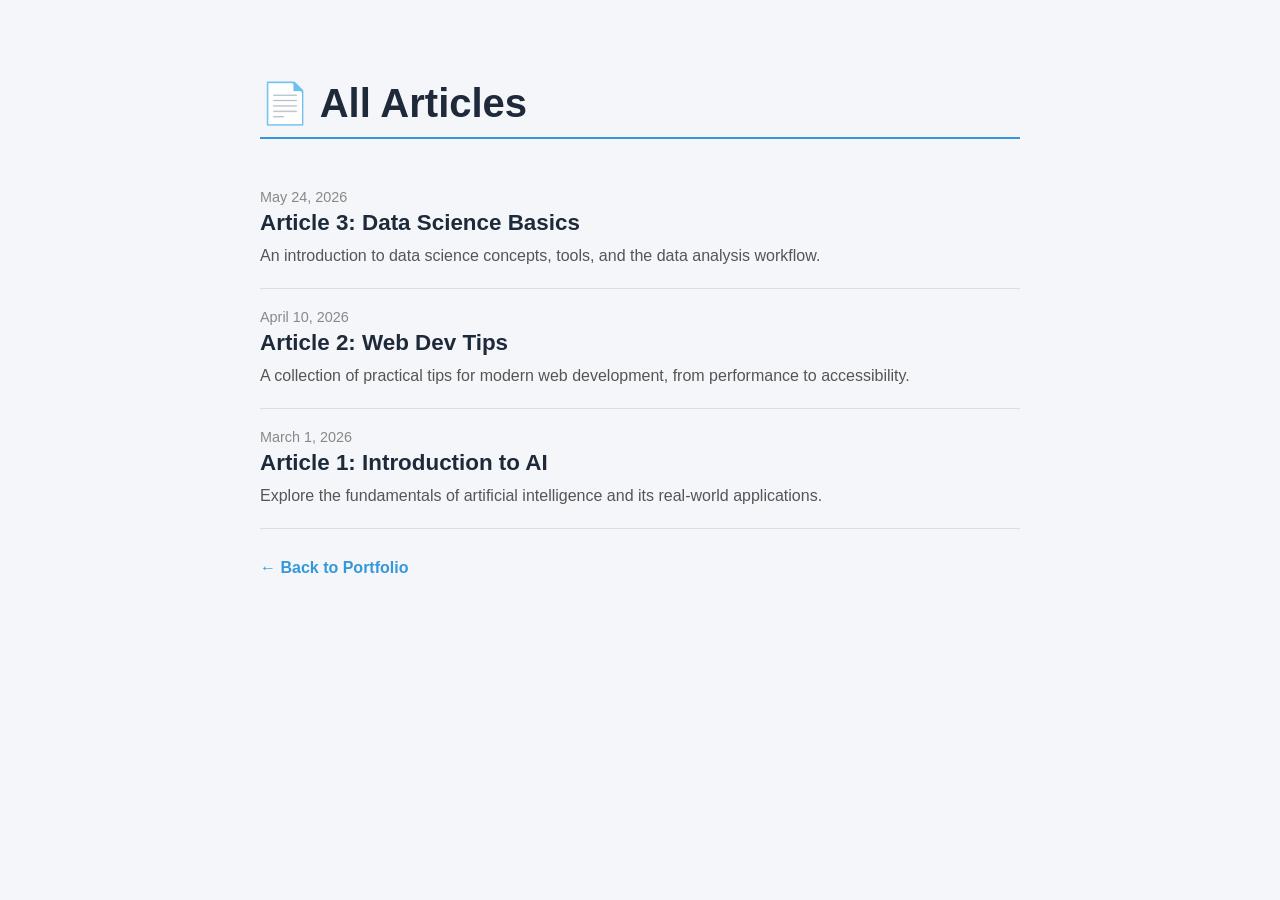
==== articles.html @ 1948bd48 "Create articles.html" ====
<!DOCTYPE html>
<html lang="en">
<head>
    <meta charset="UTF-8">
    <meta name="viewport" content="width=device-width, initial-scale=1.0">
    <title>Articles – Scholar on Fire</title>
    <link rel="stylesheet" href="styles.css">
    <!-- Simple page-specific styling for the article list -->
    <style>
        .articles-container {
            max-width: 800px;
            margin: 60px auto;
            padding: 20px;
        }
        .articles-container h1 {
            font-size: 2.5rem;
            margin-bottom: 30px;
            color: #1e2a3a;
            border-bottom: 2px solid #3498db;
            padding-bottom: 10px;
        }
        .article-item {
            padding: 20px 0;
            border-bottom: 1px solid #ddd;
        }
        .article-item:last-child {
            border-bottom: none;
        }
        .article-date {
            color: #888;
            font-size: 0.9rem;
            margin-bottom: 5px;
        }
        .article-title {
            font-size: 1.4rem;
            margin: 0 0 8px 0;
        }
        .article-title a {
            color: #1e2a3a;
            text-decoration: none;
        }
        .article-title a:hover {
            color: #3498db;
        }
        .article-excerpt {
            color: #555;
            line-height: 1.5;
        }
        .back-link {
            display: inline-block;
            margin-top: 30px;
            color: #3498db;
            text-decoration: none;
            font-weight: bold;
        }
    </style>
</head>
<body style="display: block; background: #f4f6f9;">

    <div class="articles-container">
        <h1>📄 All Articles</h1>

        <!-- Newest first – duplicate this block for each article -->
        <div class="article-item">
            <div class="article-date">May 24, 2026</div>
            <h2 class="article-title"><a href="articles/article3.html">Article 3: Data Science Basics</a></h2>
            <p class="article-excerpt">An introduction to data science concepts, tools, and the data analysis workflow.</p>
        </div>

        <div class="article-item">
            <div class="article-date">April 10, 2026</div>
            <h2 class="article-title"><a href="articles/article2.html">Article 2: Web Dev Tips</a></h2>
            <p class="article-excerpt">A collection of practical tips for modern web development, from performance to accessibility.</p>
        </div>

        <div class="article-item">
            <div class="article-date">March 1, 2026</div>
            <h2 class="article-title"><a href="articles/article1.html">Article 1: Introduction to AI</a></h2>
            <p class="article-excerpt">Explore the fundamentals of artificial intelligence and its real-world applications.</p>
        </div>

        <a href="index.html" class="back-link">← Back to Portfolio</a>
    </div>

</body>
</html>
---- styles.css ----
/* styles.css */
* {
    margin: 0;
    padding: 0;
    box-sizing: border-box;
}

body {
    display: flex;
    font-family: 'Segoe UI', Tahoma, Geneva, Verdana, sans-serif;
    background-color: #f4f6f9;
    color: #333;
}

/* Sidebar */
.sidebar {
    width: 280px;
    background: #1e2a3a;
    color: #ecf0f1;
    height: 100vh;
    position: fixed;
    top: 0;
    left: 0;
    overflow-y: auto;
    padding: 30px 20px;
    box-shadow: 2px 0 10px rgba(0,0,0,0.1);
}

/* Site title - placed above profile */
.site-title {
    text-align: center;
    font-size: 1.8rem;
    font-weight: 700;
    text-transform: uppercase;
    letter-spacing: 2px;
    color: #f39c12;               /* warm gold/orange */
    margin-bottom: 25px;
    text-shadow: 0 0 10px rgba(243, 156, 18, 0.3);
    font-family: 'Trebuchet MS', 'Segoe UI', sans-serif;
}

.profile {
    text-align: center;
    margin-bottom: 25px;
}

.profile img {
    width: 100px;
    height: 100px;
    border-radius: 50%;
    border: 3px solid #ecf0f1;
    margin-bottom: 10px;
}

.profile h2 {
    font-size: 1.4rem;
    margin-bottom: 5px;
}

.profile p {
    font-size: 0.9rem;
    color: #bdc3c7;
}

/* Social links – flexbox aligned */
.social-links {
    display: flex;
    justify-content: center;
    gap: 18px;
    margin: 20px 0;
}

.social-links a {
    color: #ecf0f1;
    text-decoration: none;
    font-size: 1.5rem;
    display: inline-flex;
    align-items: center;
    justify-content: center;
    width: 30px;
    height: 30px;
    transition: color 0.2s;
}

.social-links a:hover {
    color: #3498db;
}

/* Bluesky custom icon */
.social-links .bluesky {
    font-size: 0;
    background: url('data:image/svg+xml,<svg xmlns="http://www.w3.org/2000/svg" viewBox="0 0 600 530"><path fill="%23ecf0f1" d="m135.72 44.03c66.496 49.921 138.02 151.14 164.28 205.46 26.262-54.316 97.782-155.54 164.28-205.46 47.98-36.021 125.72-63.892 125.72 24.795 0 17.712-10.155 148.79-16.111 170.07-20.703 73.984-96.144 92.854-163.25 81.433 117.3 19.964 147.14 86.092 82.697 152.22-122.39 125.59-175.91-31.511-189.63-71.766-2.514-7.3797-3.6904-10.832-3.7077-7.8964-0.017-2.9357-1.1937 0.51669-3.7077 7.8964-13.714 40.255-67.233 197.36-189.63 71.766-64.444-66.128-34.605-132.26 82.697-152.22-67.108 11.421-142.55-7.4491-163.25-81.433-5.9562-21.282-16.111-152.36-16.111-170.07 0-88.687 77.742-60.816 125.72-24.795z"/></svg>') no-repeat center;
    background-size: contain;
    width: 22px;
    height: 22px;
}

.contact-info {
    margin: 20px 0;
    padding-top: 15px;
    border-top: 1px solid #34495e;
}

.contact-info p {
    margin: 8px 0;
    font-size: 0.9rem;
}

.contact-info i {
    width: 20px;
    margin-right: 5px;
}

/* Navigation sections */
.nav-section {
    margin-top: 20px;
    border-top: 1px solid #34495e;
    padding-top: 15px;
}

.nav-section h3 {
    font-size: 1rem;
    text-transform: uppercase;
    letter-spacing: 1px;
    margin-bottom: 10px;
    color: #3498db;
}

.nav-section ul {
    list-style: none;
}

.nav-section ul li {
    margin: 8px 0;
}

.nav-section ul li a {
    color: #ecf0f1;
    text-decoration: none;
    font-size: 0.95rem;
    transition: color 0.2s;
}

.nav-section ul li a:hover {
    color: #3498db;
}

/* Main content */
.main-content {
    margin-left: 280px;
    padding: 40px;
    width: 100%;
    min-height: 100vh;
}

.main-content h1 {
    font-size: 2.5rem;
    margin-bottom: 20px;
    color: #1e2a3a;
}

.main-content p {
    font-size: 1.1rem;
    line-height: 1.6;
}
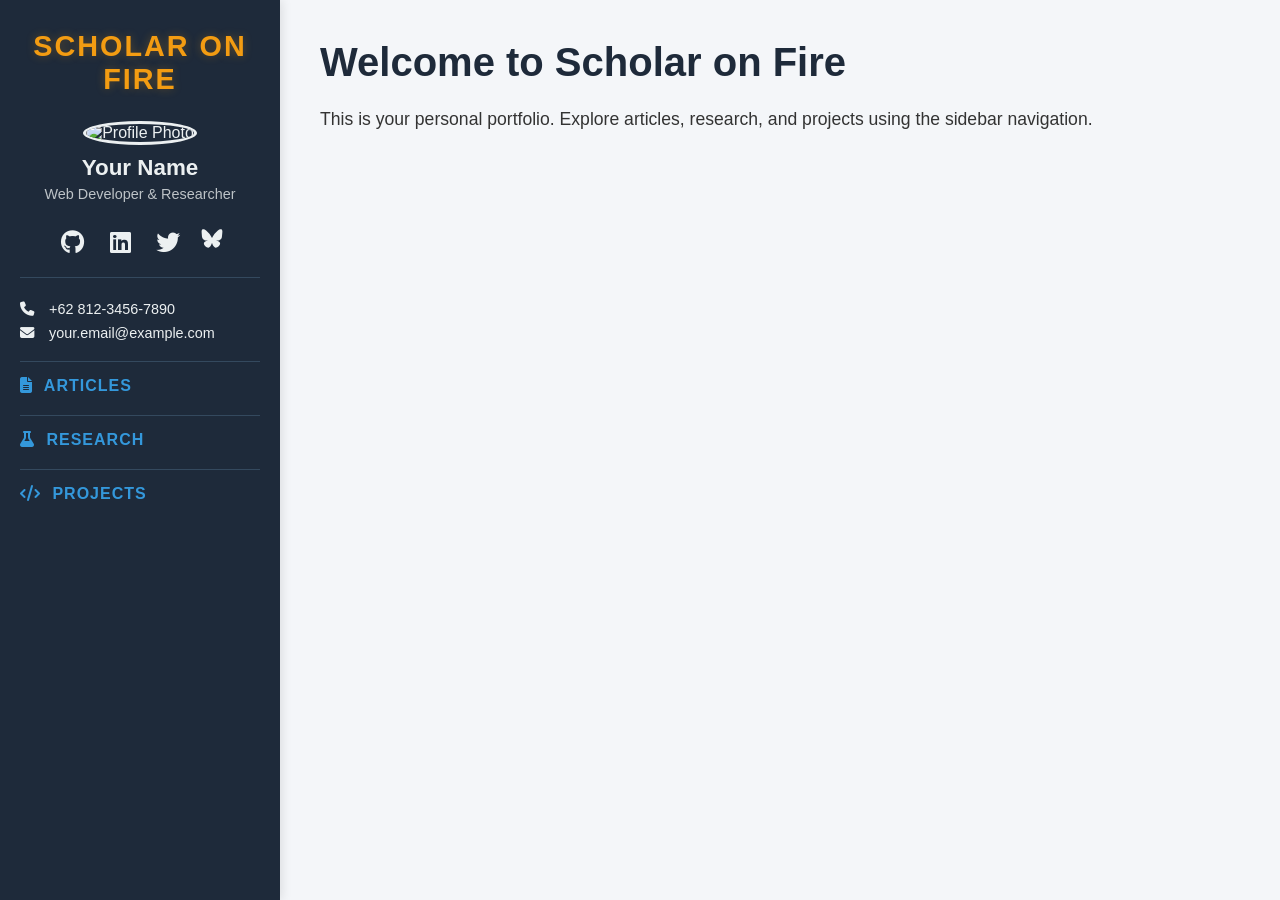
==== commit 80e58dd1: "Update articles.html" ====
--- a/articles.html
+++ b/articles.html
@@ -3,84 +3,58 @@
 <head>
     <meta charset="UTF-8">
     <meta name="viewport" content="width=device-width, initial-scale=1.0">
-    <title>Articles – Scholar on Fire</title>
+    <title>Scholar on Fire</title>
     <link rel="stylesheet" href="styles.css">
-    <!-- Simple page-specific styling for the article list -->
-    <style>
-        .articles-container {
-            max-width: 800px;
-            margin: 60px auto;
-            padding: 20px;
-        }
-        .articles-container h1 {
-            font-size: 2.5rem;
-            margin-bottom: 30px;
-            color: #1e2a3a;
-            border-bottom: 2px solid #3498db;
-            padding-bottom: 10px;
-        }
-        .article-item {
-            padding: 20px 0;
-            border-bottom: 1px solid #ddd;
-        }
-        .article-item:last-child {
-            border-bottom: none;
-        }
-        .article-date {
-            color: #888;
-            font-size: 0.9rem;
-            margin-bottom: 5px;
-        }
-        .article-title {
-            font-size: 1.4rem;
-            margin: 0 0 8px 0;
-        }
-        .article-title a {
-            color: #1e2a3a;
-            text-decoration: none;
-        }
-        .article-title a:hover {
-            color: #3498db;
-        }
-        .article-excerpt {
-            color: #555;
-            line-height: 1.5;
-        }
-        .back-link {
-            display: inline-block;
-            margin-top: 30px;
-            color: #3498db;
-            text-decoration: none;
-            font-weight: bold;
-        }
-    </style>
+    <link rel="stylesheet" href="https://cdnjs.cloudflare.com/ajax/libs/font-awesome/6.5.0/css/all.min.css">
 </head>
-<body style="display: block; background: #f4f6f9;">
+<body>
 
-    <div class="articles-container">
-        <h1>📄 All Articles</h1>
+    <aside class="sidebar">
+        <!-- Site title -->
+        <div class="site-title">Scholar on Fire</div>
 
-        <!-- Newest first – duplicate this block for each article -->
-        <div class="article-item">
-            <div class="article-date">May 24, 2026</div>
-            <h2 class="article-title"><a href="articles/article3.html">Article 3: Data Science Basics</a></h2>
-            <p class="article-excerpt">An introduction to data science concepts, tools, and the data analysis workflow.</p>
+        <!-- Profile -->
+        <div class="profile">
+            <img src="https://via.placeholder.com/150" alt="Profile Photo">
+            <h2>Your Name</h2>
+            <p>Web Developer & Researcher</p>
         </div>
 
-        <div class="article-item">
-            <div class="article-date">April 10, 2026</div>
-            <h2 class="article-title"><a href="articles/article2.html">Article 2: Web Dev Tips</a></h2>
-            <p class="article-excerpt">A collection of practical tips for modern web development, from performance to accessibility.</p>
+        <!-- Social Links -->
+        <div class="social-links">
+            <a href="https://github.com/yourusername" target="_blank" aria-label="GitHub"><i class="fab fa-github"></i></a>
+            <a href="https://linkedin.com/in/yourprofile" target="_blank" aria-label="LinkedIn"><i class="fab fa-linkedin"></i></a>
+            <a href="https://twitter.com/yourhandle" target="_blank" aria-label="X"><i class="fab fa-twitter"></i></a>
+            <a href="https://bsky.app/profile/yourhandle.bsky.social" target="_blank" class="bluesky" aria-label="Bluesky"></a>
         </div>
 
-        <div class="article-item">
-            <div class="article-date">March 1, 2026</div>
-            <h2 class="article-title"><a href="articles/article1.html">Article 1: Introduction to AI</a></h2>
-            <p class="article-excerpt">Explore the fundamentals of artificial intelligence and its real-world applications.</p>
+        <!-- Contact -->
+        <div class="contact-info">
+            <p><i class="fas fa-phone"></i> +62 812-3456-7890</p>
+            <p><i class="fas fa-envelope"></i> your.email@example.com</p>
         </div>
 
-        <a href="index.html" class="back-link">← Back to Portfolio</a>
-    </div>
+        <!-- Articles -->
+        <a href="articles.html" class="nav-section-title">
+            <i class="fas fa-file-alt"></i> Articles
+        </a>
+
+        <!-- Research -->
+        <a href="research.html" class="nav-section-title">
+            <i class="fas fa-flask"></i> Research
+        </a>
+
+        <!-- Projects -->
+        <a href="projects.html" class="nav-section-title">
+            <i class="fas fa-code"></i> Projects
+        </a>
+    </aside>
+
+    <!-- Main Content -->
+    <main class="main-content">
+        <h1>Welcome to Scholar on Fire</h1>
+        <p>This is your personal portfolio. Explore articles, research, and projects using the sidebar navigation.</p>
+    </main>
 
 </body>
 </html>
--- a/styles.css
+++ b/styles.css
@@ -26,14 +26,14 @@
     box-shadow: 2px 0 10px rgba(0,0,0,0.1);
 }
 
-/* Site title - placed above profile */
+/* Site title */
 .site-title {
     text-align: center;
     font-size: 1.8rem;
     font-weight: 700;
     text-transform: uppercase;
     letter-spacing: 2px;
-    color: #f39c12;               /* warm gold/orange */
+    color: #f39c12;
     margin-bottom: 25px;
     text-shadow: 0 0 10px rgba(243, 156, 18, 0.3);
     font-family: 'Trebuchet MS', 'Segoe UI', sans-serif;
@@ -62,7 +62,7 @@
     color: #bdc3c7;
 }
 
-/* Social links – flexbox aligned */
+/* Social links */
 .social-links {
     display: flex;
     justify-content: center;
@@ -109,6 +109,29 @@
 .contact-info i {
     width: 20px;
     margin-right: 5px;
+}
+
+/* Articles nav link — was missing, caused unstyled link */
+.nav-section-title {
+    display: block;
+    margin-top: 20px;
+    padding-top: 15px;
+    border-top: 1px solid #34495e;
+    color: #3498db;
+    text-decoration: none;
+    font-size: 1rem;
+    text-transform: uppercase;
+    letter-spacing: 1px;
+    font-weight: bold;
+    transition: color 0.2s;
+}
+
+.nav-section-title:hover {
+    color: #f39c12;
+}
+
+.nav-section-title i {
+    margin-right: 6px;
 }
 
 /* Navigation sections */
